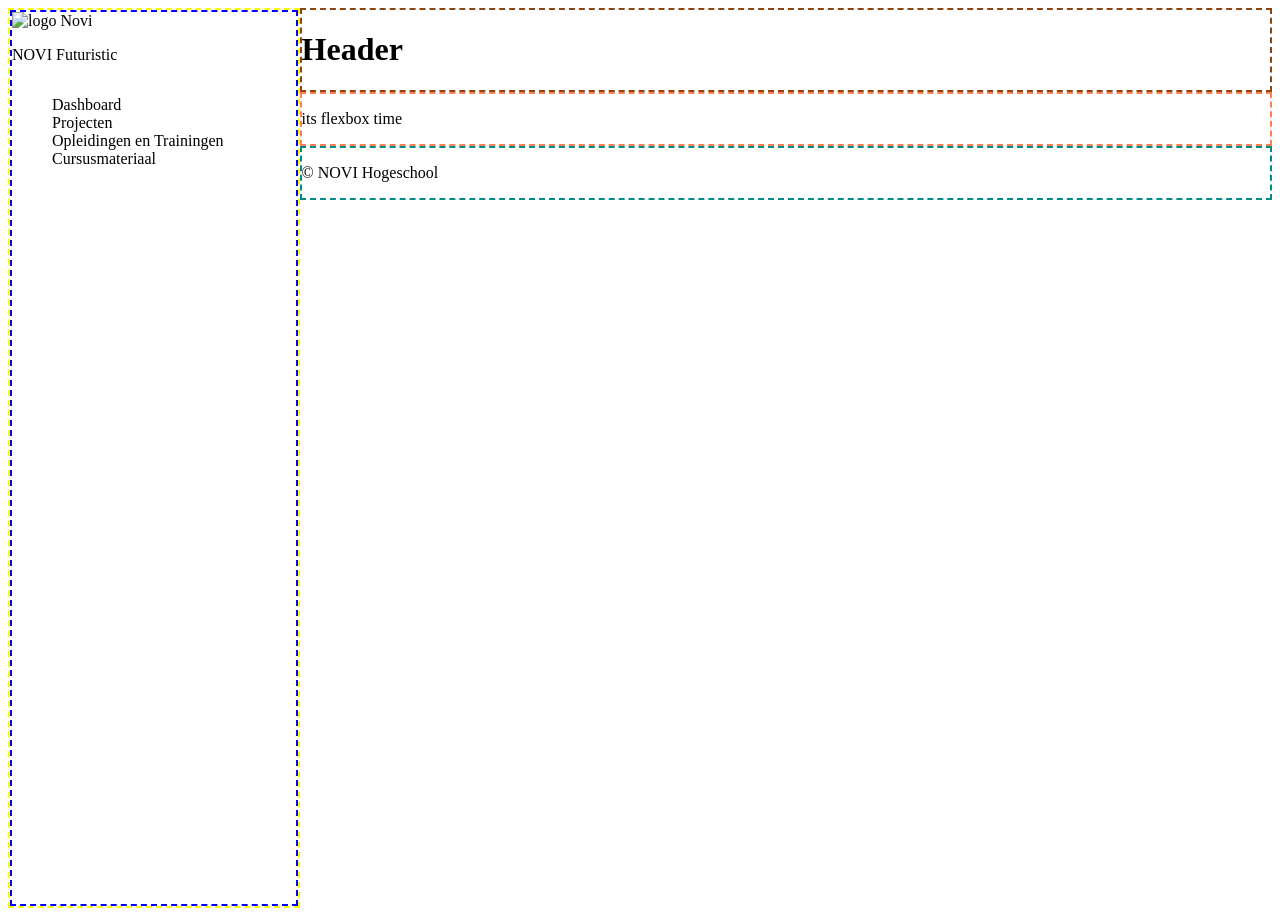
==== opdracht-2/index.html @ c85cf1d0 "opdracht2 WIP" ====
<!DOCTYPE html>
<html lang="en">
<head>
    <meta charset="UTF-8">
    <link rel="stylesheet" href="../do-not-edit.css">
    <link rel="stylesheet" href="styles.css">
    <title>NOVI Flexbox opdracht 2</title>
</head>
<body>
    <aside>
        <nav>

            <div class="novi-logo">
                <img src="../assets/logo-acme.svg" alt="logo Novi">
                <p>NOVI Futuristic</p>
            </div>
            <ul>
                <li>Dashboard</li>
                <li>Projecten</li>
                <li>Opleidingen en Trainingen</li>
                <li>Cursusmateriaal</li>
            </ul>

        </nav>
    </aside>

    <div class="main-content">
        <header>
            <h1>Header</h1>
        </header>

        <main>
            <p>its flexbox time</p>


        </main>

        <footer>
        <p>&copy; NOVI Hogeschool</p>
        </footer>
    </div>
</body>
</html>
---- opdracht-2/styles.css ----
/* ==========================================================================
   INHOUDSOPGAVE / INDEX
   ==========================================================================
   1. GLOBAL
   2. TYPOGRAFIE
   3. AREAS
      3.1 Navigation
      3.2 Header
      3.3 Main
      3.4 Footer
   ========================================================================== */

/* --------------------------------------------------------------------------
   1. GLOBAL
   -------------------------------------------------------------------------- */

* {
    box-sizing: border-box;
}

body{
    display: flex;
    min-height: 100vh;


}

.main-content{
    flex-grow: 20;
    overflow-y: auto;
    height: 100vh;
}



/* --------------------------------------------------------------------------
   2. TYPOGRAFIE
   -------------------------------------------------------------------------- */





/* --------------------------------------------------------------------------
   3. AREAS
   -------------------------------------------------------------------------- */

/* 3.1 Navigation */

aside {
    display: flex;
    border: 2px dashed yellow;
    min-width: 250px;
    flex-basis: 250px;
    flex-grow: 1;
}

nav{
    display: flex;
    flex-direction: column;
    flex-grow: 1;
    border: 2px dashed blue;
}

ul {
    list-style: none;
    }

/* 3.2 Header */

header{
    border: 2px dashed saddlebrown;
}

/* 3.3 Main */

main{
    border: 2px dashed coral;
}
/* 3.4 Footer */
footer {
    border: 2px dashed darkcyan;
}
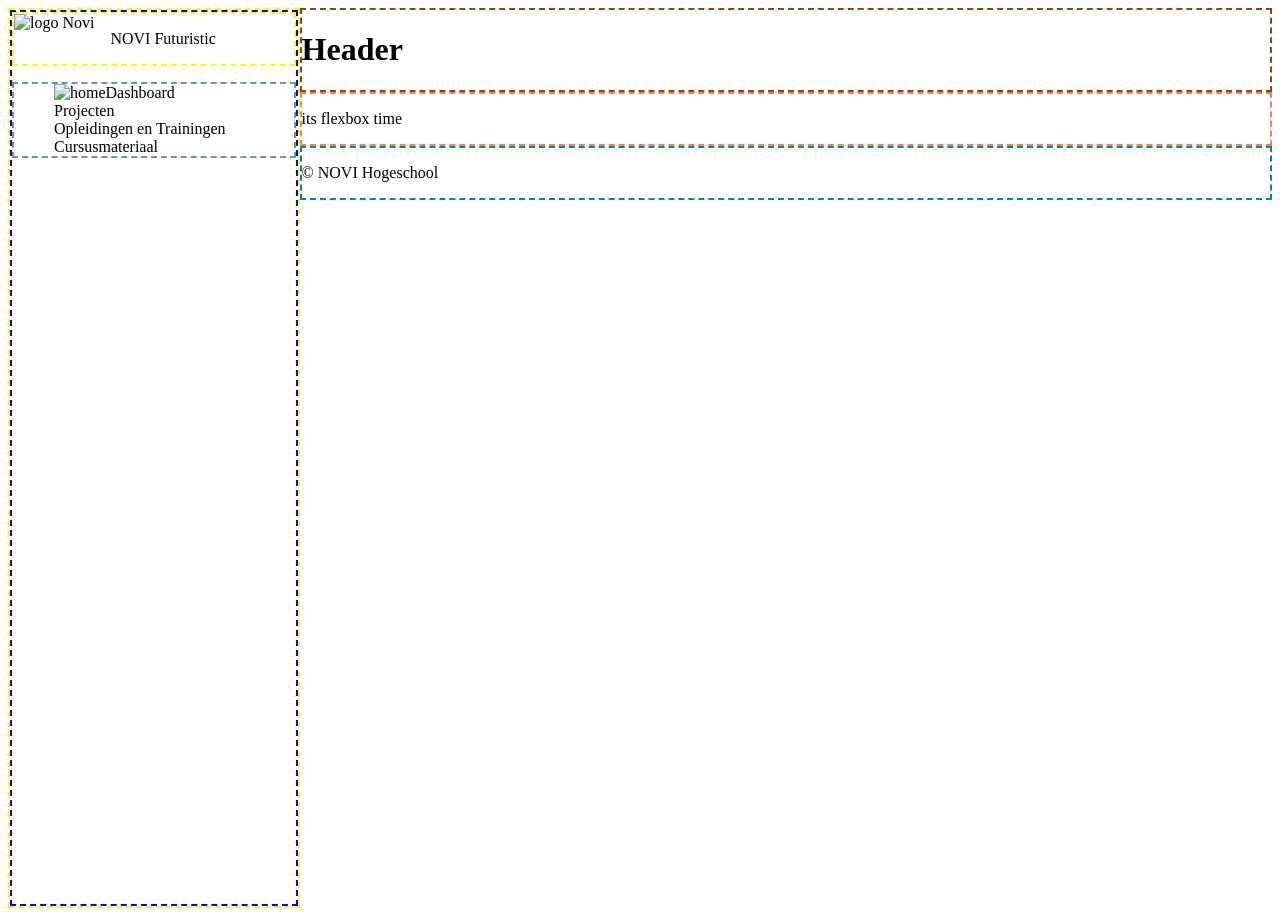
==== commit 1becdad5: "opdracht2 WIP" ====
--- a/opdracht-2/index.html
+++ b/opdracht-2/index.html
@@ -15,7 +15,10 @@
                 <p>NOVI Futuristic</p>
             </div>
             <ul>
-                <li>Dashboard</li>
+                <li>
+                    <img src="../assets/home.svg" alt="home">
+                    Dashboard
+                </li>
                 <li>Projecten</li>
                 <li>Opleidingen en Trainingen</li>
                 <li>Cursusmateriaal</li>
--- a/opdracht-2/styles.css
+++ b/opdracht-2/styles.css
@@ -62,9 +62,23 @@
     border: 2px dashed blue;
 }
 
+.novi-logo {
+    display: flex;
+    gap: 16px;
+    border: 2px dashed yellow;
+
+}
+
 ul {
     list-style: none;
+    border: 2px dashed cadetblue;
     }
+
+li{
+    display: flex;
+    justify-content: flex-start;
+    align-items: center;
+}
 
 /* 3.2 Header */
 
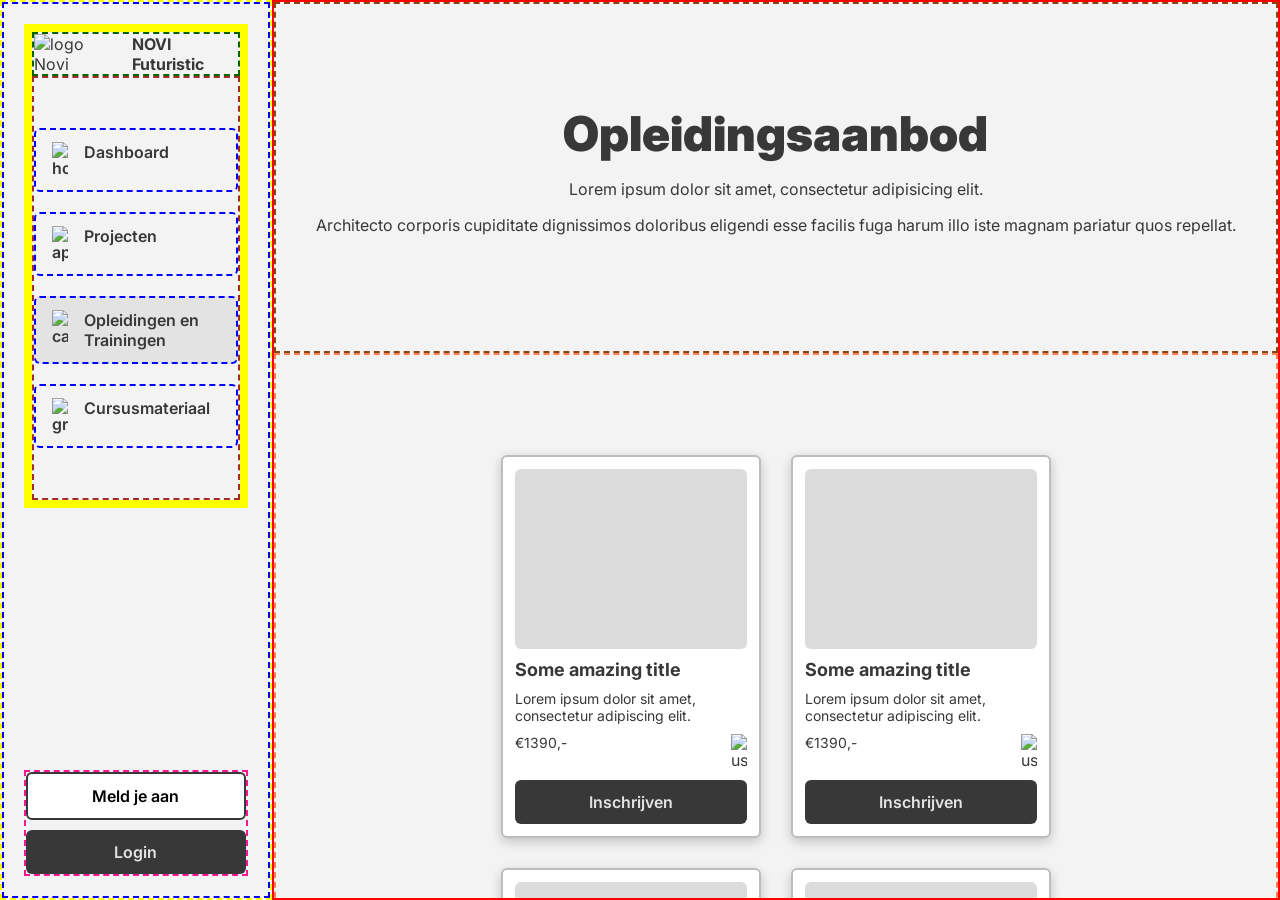
==== commit 6db4cfec: "opdracht 2 af" ====
--- a/opdracht-2/index.html
+++ b/opdracht-2/index.html
@@ -10,37 +10,130 @@
     <aside>
         <nav>
 
-            <div class="novi-logo">
-                <img src="../assets/logo-acme.svg" alt="logo Novi">
-                <p>NOVI Futuristic</p>
+            <div class="nav-wrapper">
+                <div class="novi-logo">
+                    <img src="../assets/logo-acme.svg" alt="logo Novi">
+                    <p>NOVI Futuristic</p>
+                </div>
+                <ul>
+                    <li>
+                        <a href="https://www.google.com" > <img src="../assets/home.svg" alt="home" class="img img-home">
+                            Dashboard</a>
+                    </li>
+                    <li>
+                        <a href="https://www.google.com"> <img src="../assets/apps.svg" alt="apps" class="img img-apps">
+                            Projecten</a>
+                    </li>
+                    <li>
+                        <a href="https://www.google.com" class="active"> <img src="../assets/calendar.svg" alt="calendar" class="img img-calendar">
+                            Opleidingen en Trainingen</a>
+                    </li>
+                    <li>
+                        <a href="https://www.google.com"> <img src="../assets/graduation-cap.svg" alt="graduation"
+                                           class="img img-graduation-cap">
+                            Cursusmateriaal</a>
+                    </li>
+                </ul>
             </div>
-            <ul>
-                <li>
-                    <img src="../assets/home.svg" alt="home">
-                    Dashboard
-                </li>
-                <li>Projecten</li>
-                <li>Opleidingen en Trainingen</li>
-                <li>Cursusmateriaal</li>
-            </ul>
+
+            <div class="nav-buttons">
+                <button class="button button-primary">Meld je aan</button>
+                <button class="button button-secondary">Login</button>
+            </div>
 
         </nav>
     </aside>
 
-    <div class="main-content">
-        <header>
-            <h1>Header</h1>
-        </header>
+<div class="main-content">
+    <header>
 
-        <main>
-            <p>its flexbox time</p>
+        <h1>Opleidingsaanbod</h1>
+        <p>Lorem ipsum dolor sit amet, consectetur adipisicing elit.</p>
+        <p>Architecto corporis cupiditate dignissimos doloribus eligendi esse facilis fuga harum illo iste magnam pariatur quos repellat.</p>
+        </p>
+    </header>
+
+    <main>
+
+        <article>
+            <div class="card-image"></div>
+            <h2>Some amazing title</h2>
+            <p>Lorem ipsum dolor sit amet, consectetur adipiscing elit.</p>
+            <div class="card-wrapper">
+                <p>&euro;1390,-</p>
+                <img src="../assets/users-alt.svg" alt="users">
+
+            </div>
+            <button class="button button-secondary">Inschrijven</button>
+        </article>
+
+        <article>
+            <div class="card-image"></div>
+            <h2>Some amazing title</h2>
+            <p>Lorem ipsum dolor sit amet, consectetur adipiscing elit.</p>
+            <div class="card-wrapper">
+                <p>&euro;1390,-</p>
+                <img src="../assets/users-alt.svg" alt="users">
+
+            </div>
+            <button class="button button-secondary">Inschrijven</button>
+        </article>
+
+        <article>
+            <div class="card-image"></div>
+            <h2>Some amazing title</h2>
+            <p>Lorem ipsum dolor sit amet, consectetur adipiscing elit.</p>
+            <div class="card-wrapper">
+                <p>&euro;1390,-</p>
+                <img src="../assets/users-alt.svg" alt="users">
+
+            </div>
+            <button class="button button-secondary">Inschrijven</button>
+        </article>
+
+        <article>
+            <div class="card-image"></div>
+            <h2>Some amazing title</h2>
+            <p>Lorem ipsum dolor sit amet, consectetur adipiscing elit.</p>
+            <div class="card-wrapper">
+                <p>&euro;1390,-</p>
+                <img src="../assets/users-alt.svg" alt="users">
+
+            </div>
+            <button class="button button-secondary">Inschrijven</button>
+        </article>
+
+        <article>
+            <div class="card-image"></div>
+            <h2>Some amazing title</h2>
+            <p>Lorem ipsum dolor sit amet, consectetur adipiscing elit.</p>
+            <div class="card-wrapper">
+                <p>&euro;1390,-</p>
+                <img src="../assets/users-alt.svg" alt="users">
+
+            </div>
+            <button class="button button-secondary">Inschrijven</button>
+        </article>
+
+        <article>
+            <div class="card-image"></div>
+            <h2>Some amazing title</h2>
+            <p>Lorem ipsum dolor sit amet, consectetur adipiscing elit.</p>
+            <div class="card-wrapper">
+                <p>&euro;1390,-</p>
+                <img src="../assets/users-alt.svg" alt="users">
+
+            </div>
+            <button class="button button-secondary">Inschrijven</button>
+        </article>
 
 
-        </main>
+    </main>
 
-        <footer>
-        <p>&copy; NOVI Hogeschool</p>
-        </footer>
-    </div>
+    <footer>
+    <p>&copy; NOVI Hogeschool</p>
+    </footer>
+</div>
+
 </body>
 </html>
--- a/do-not-edit.css
+++ b/do-not-edit.css
@@ -0,0 +1,117 @@
+/* ------------------------------- 1. Global Styles -------------------------------- */
+
+@import url('https://fonts.googleapis.com/css2?family=Inter:ital,opsz,wght@0,14..32,400..900;1,14..32,400..900&display=swap');
+
+* {
+    margin: 0;
+    padding: 0;
+    box-sizing: border-box;
+}
+
+/* ------------------------------- 2. Typography ----------------------------------- */
+
+body {
+    font-family: Inter, Arial, sans-serif;
+    color: #383838;
+}
+
+h1 {
+    font-size: 3rem;
+    font-weight: 900;
+}
+
+button, input {
+    font-family: inherit;
+}
+
+/* ------------------------------- 3. Elements --------------------------------------- */
+
+/* --------------- 3.1 Navbar ------------------------- */
+
+nav {
+    background-color: #f3f3f3;
+    border-right: 1px solid #e0e0e0;
+    /*We gebruiken padding in de navigatiebalk zodat de items er nooit "uit" kunnen vallen,
+    zoals bij een vaste height-property wel kan gebeuren.*/
+    padding: 20px;
+}
+
+nav + nav {
+    margin: 90px 0;
+}
+
+nav p {
+    font-weight: 700;
+}
+
+/* --------------- 3.2 Links ------------------------- */
+
+a,
+a:visited,
+a:link {
+    padding: 12px 16px;
+    border-radius: 6px;
+    text-decoration: none;
+    color: #383838;
+    font-weight: 600;
+}
+
+a:hover {
+    background-color: #e3e3e3;
+}
+
+a.active {
+    background-color: #e3e3e3;
+}
+
+a > img {
+    width: 16px;
+}
+
+/* --------------- 3.3 Buttons ------------------------- */
+
+button {
+    font-weight: 600;
+    font-size: 16px;
+    border-radius: 6px;
+    padding: 12px 16px;
+    cursor: pointer;
+}
+
+.button-primary {
+    border: 2px solid #383838;
+    background-color: white;
+    color: black;
+}
+
+.button-secondary {
+    background-color: #383838;
+    border: none;
+    color: #e3e3e3;
+}
+
+.button-primary:hover {
+    background-color: #e3e3e3;
+}
+
+.button-secondary:hover {
+    color: white;
+}
+
+/* --------------- 3.4 Cards ------------------------- */
+
+article {
+    border: 2px solid #bdbdbd;
+    border-radius: 6px;
+    padding: 12px;
+    background-color: white;
+    box-shadow: rgba(0, 0, 0, 0.20) 0 4px 12px;
+}
+
+article h2 {
+    font-size: 18px;
+}
+
+article p {
+    font-size: 14px;
+}
--- a/opdracht-2/styles.css
+++ b/opdracht-2/styles.css
@@ -20,15 +20,23 @@
 
 body{
     display: flex;
-    min-height: 100vh;
-
+    height: 100vh;
+    /* Override voor de dark mode in mijn browser*/
+    color-scheme: dark;
 
 }
 
 .main-content{
-    flex-grow: 20;
+    flex-grow: 5;
+    flex-basis: 900px;
     overflow-y: auto;
-    height: 100vh;
+    border: 2px solid red;
+    flex-shrink: 1;
+    min-width: 0;
+
+    /* Override voor de dark mode in mijn browser */
+    /* zelfde kleur als achtergrond uit do-not-edit.css */
+    background-color: #f3f3f3;
 }
 
 
@@ -58,6 +66,7 @@
 nav{
     display: flex;
     flex-direction: column;
+    justify-content: space-between;
     flex-grow: 1;
     border: 2px dashed blue;
 }
@@ -65,33 +74,110 @@
 .novi-logo {
     display: flex;
     gap: 16px;
-    border: 2px dashed yellow;
+    border: 2px dashed darkgreen;
 
 }
 
 ul {
+    display: flex;
+    flex-direction: column;
+    padding: 50px 0;
     list-style: none;
-    border: 2px dashed cadetblue;
+    border: 2px dashed brown;
+    row-gap: 20px;
     }
 
-li{
+a{
+    border: 2px blue dashed;
     display: flex;
     justify-content: flex-start;
-    align-items: center;
+    align-items: flex-start;
+    gap: 16px;
 }
+
+.nav-wrapper{
+    display: flex;
+    flex-direction: column;
+    border: 8px solid yellow;
+}
+
+.nav-buttons{
+    border: 2px dashed deeppink;
+    display: flex;
+    flex-direction: column;
+    align-items: stretch;
+    gap: 10px 0;
+}
+
+/* override voor dark mode*/
+.buttons{
+    color: black;
+}
+
+
 
 /* 3.2 Header */
 
 header{
     border: 2px dashed saddlebrown;
+    background-image: url("../assets/placeholder-image.svg");
+    background-size: cover;
+    background-position: center;
+    display: flex;
+    flex-direction: column;
+    justify-content: center;
+    align-items: center;
+
+    flex-wrap: wrap;
+    padding: 100px 0;
+    gap: 16px;
 }
+
+
 
 /* 3.3 Main */
 
 main{
     border: 2px dashed coral;
+    display: flex;
+    justify-content: center;
+    flex-wrap: wrap;
+    padding: 100px;
+    gap: 30px;
 }
+
+article{
+    max-width: 260px;
+    display: flex;
+    flex-basis: 260px;
+    flex-direction: column;
+    row-gap: 10px;
+}
+
+.card-image {
+    width: 100%;
+    height: 180px;
+    background-color: #dcdcdc;
+    border-radius: 6px;
+}
+
+article img{
+    width: 16px;
+}
+
+.card-wrapper{
+    display: flex;
+    justify-content: space-between;
+}
+
+
 /* 3.4 Footer */
 footer {
     border: 2px dashed darkcyan;
+    background-color: #383838;
+    color: white;
+    display: flex;
+    justify-content: center;
+    align-items: center;
+    padding: 20px;
 }
